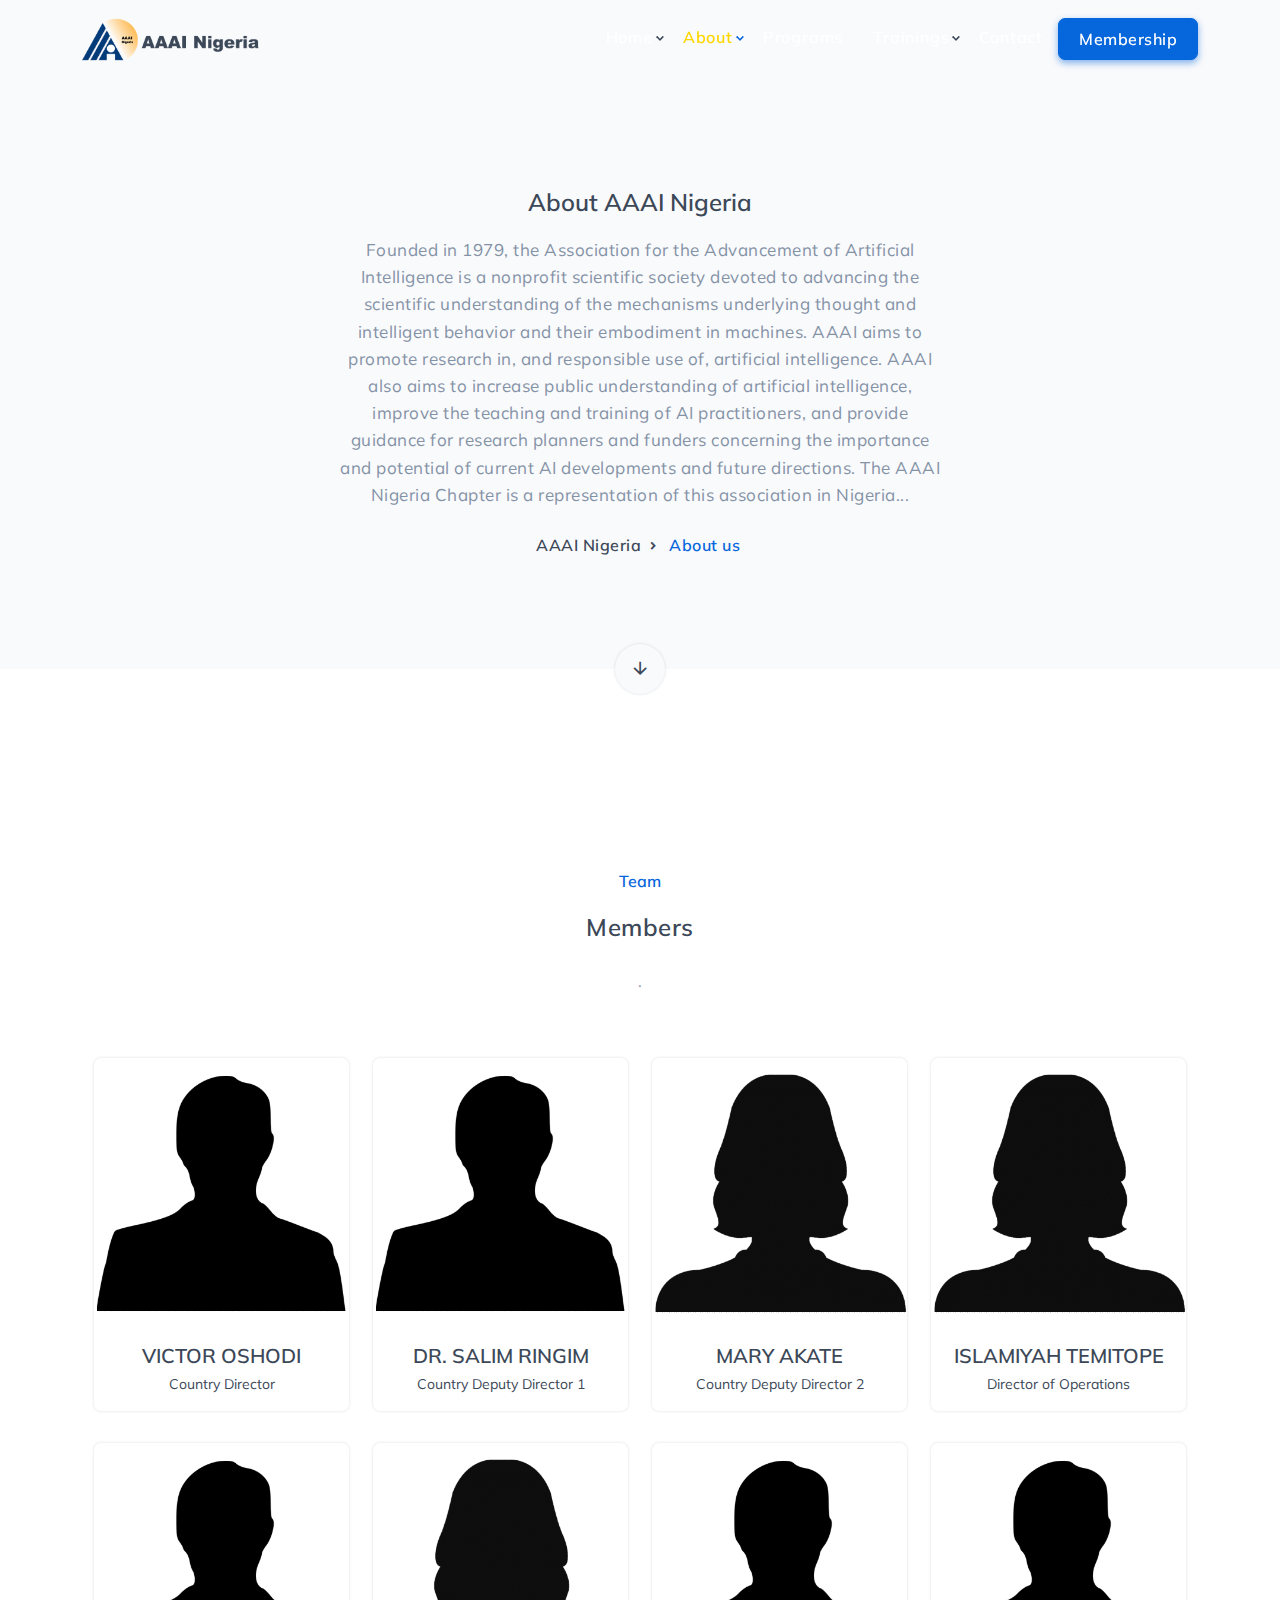
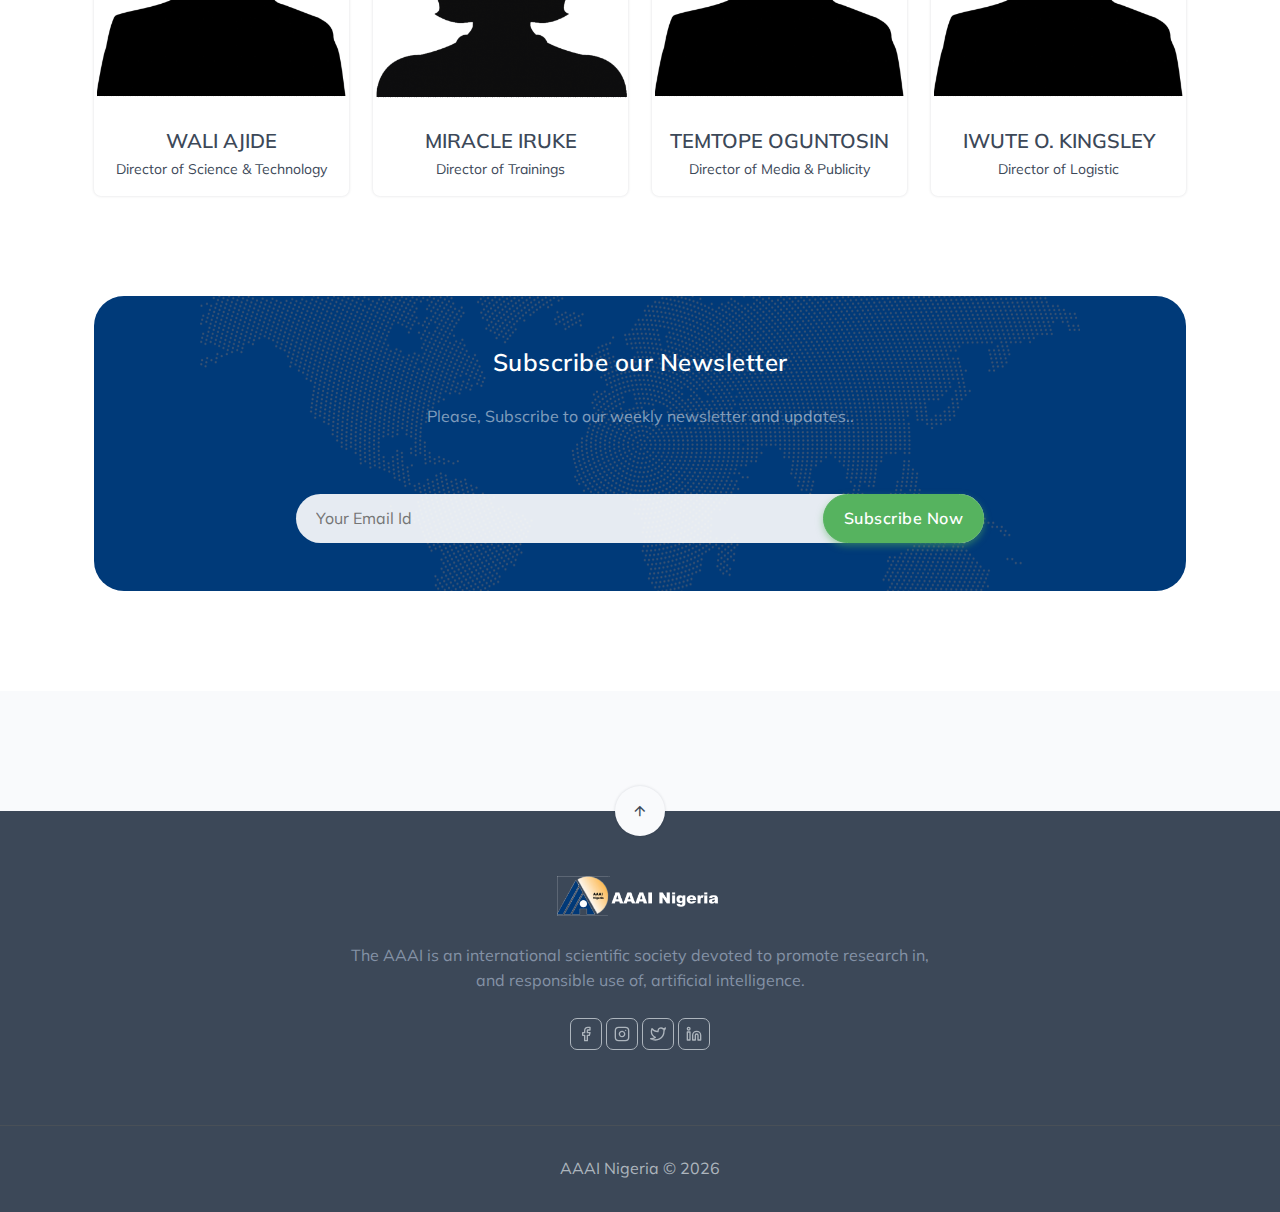
==== about.html @ 6961af8e "Initial commit" ====
<!DOCTYPE html>
<html lang="en">

    <head>
        <meta charset="utf-8" />
        <title>AAAI Nigeria - Association for the Advancement of Artificial Intelligence</title>
        <meta name="viewport" content="width=device-width, initial-scale=1.0">
        <meta name="description" content="App and Saas Landing Template" />
        <meta name="keywords" content="Application, Clean, Saas, Dashboard, Bootstrap 5" />
        <meta content="Shreethemes" name="author" />
        <!-- favicon -->
        <link rel="shortcut icon" href="images/favicon.ico">
        <!-- Bootstrap css -->
        <link href="css/bootstrap.min.css" rel="stylesheet" type="text/css" />
        <!-- Icons -->
        <link href="css/materialdesignicons.min.css" rel="stylesheet" type="text/css" />
        <!-- Slider -->               
        <link rel="stylesheet" href="css/tiny-slider.css"/>
        <!-- Main css File -->
        <link href="css/style.css" rel="stylesheet" type="text/css" />
    </head>

    <body>
        <!-- Loader Start -->
        <div id="preloader">
            <div id="status">
                <div class="logo">
                    <img src="images/logo-dark.png" height="44" class="d-block mx-auto" alt="">
                </div>
                <div class="sk-chase mt-4">
                    <div class="sk-chase-dot"></div>
                    <div class="sk-chase-dot"></div>
                    <div class="sk-chase-dot"></div>
                    <div class="sk-chase-dot"></div>
                    <div class="sk-chase-dot"></div>
                    <div class="sk-chase-dot"></div>
                </div>
            </div>
        </div>
        <!-- Loader End -->

        <!-- Navbar STart -->
        <header id="topnav" class="defaultscroll sticky">
            <div class="container">
                <!-- Logo container-->
                <div>
                    <a class="logo" href="index.html">
                        <img src="images/logo-dark.png" height="44" alt="">
                    </a>
                </div>                 
                <div class="buy-button">
                    <a href="membership.html" class="btn btn-primary">Membership</a>
                </div><!--end login button-->
                <!-- End Logo container-->
                <div class="menu-extras">
                    <div class="menu-item">
                        <!-- Mobile menu toggle-->
                        <a class="navbar-toggle" id="isToggle" onClick="toggleMenu()">
                            <div class="lines">
                                <span></span>
                                <span></span>
                                <span></span>
                            </div>
                        </a>
                        <!-- End mobile menu toggle-->
                    </div>
                </div>
        
                <div id="navigation">
                    <!-- Navigation Menu-->   
                    <ul class="navigation-menu">
                        <li class="has-submenu parent-menu-item">
                            <a href="index.html">Home</a><span class="menu-arrow"></span>
                            
                        </li>
        
                        <li class="has-submenu parent-menu-item">
                            <a href="javascript:void(0)">About</a><span class="menu-arrow"></span>
                            <ul class="submenu">
                                <li><a href="about.html" class="sub-menu-item">About </a></li>
                                <li><a href="https://aaai.org/Conferences/conferences.php" class="sub-menu-item">Conferences</a></li>
								<li><a href="membership.html" class="sub-menu-item">Membership</a></li>
                            </ul>
                        </li>
						<li><a href="#programs.html" class="sub-menu-item">Programs</a></li>
                        <li class="has-submenu parent-menu-item">
                            <a href="javascript:void(0)">Trainings</a><span class="menu-arrow"></span>
                            <ul class="submenu">
                                <li><a href="#ai-growth.html" class="sub-menu-item">AI for Growth Workshop</a></li>
                                <li><a href="#ai-events.html" class="sub-menu-item">AI Events</a></li>
                            </ul>
                        </li>

                        <li><a href="contact.html" class="sub-menu-item">Contact</a></li>
                    </ul><!--end navigation menu-->
                </div><!--end navigation-->
            </div><!--end container-->
        </header><!--end header-->
        <!-- Navbar End -->

        <!-- Hero Start -->
        <section class="bg-half bg-light d-table w-100">
            <div class="container">
                <div class="row justify-content-center">
                    <div class="col-lg-12 text-center">
                        <div class="title-heading">
                            <h4>About AAAI Nigeria</h4>
                            <p class="text-muted para-desc mx-auto mt-3 mb-0">Founded in 1979, the Association for the Advancement of Artificial Intelligence is a nonprofit scientific society devoted to advancing the scientific understanding of the mechanisms underlying thought and intelligent behavior and their embodiment in machines. AAAI aims to promote research in, and responsible use of, artificial intelligence. AAAI also aims to increase public understanding of artificial intelligence, improve the teaching and training of AI practitioners, and provide guidance for research planners and funders concerning the importance and potential of current AI developments and future directions. The AAAI Nigeria Chapter is a representation of this association in Nigeria...</p> 
                            <nav aria-label="breadcrumb" class="d-inline-block mt-4">
                                <ul class="breadcrumb mb-0">
                                    <li class="breadcrumb-item"><a href="index.html">AAAI Nigeria</a></li>
                                    <li class="breadcrumb-item active" aria-current="page">About us</li>
                                </ul>
                            </nav>
                        </div>
                    </div><!--end col-->
                    <div class="home-shape-arrow">
                        <a href="#about" class="scroll-down"><i class="mdi mdi-arrow-down arrow-icon bg-light text-dark h5"></i></a>
                    </div>
                </div><!--end row-->
            </div> <!--end container-->
        </section><!--end section-->
        <!-- Hero End -->

        <!-- About Start -->
        <section class="section" id="about">
            <div class="container">
            
            <!-- Team Start -->
            <div class="container mt-100 mt-60">
                <div class="row justify-content-center">
                    <div class="col-12">
                        <div class="section-title text-center mb-4 pb-2">
                            <h6 class="text-primary font-weight-normal mb-3">Team</h6>
                            <h4 class="title mb-4">Members</h4>
                            <p class="para-desc mx-auto text-muted mb-0">.</p>
                        </div>
                    </div><!--end col-->
                </div><!--end row-->



                <div class="row">
                    <div class="col-lg-3 col-md-6 mt-4 pt-2">
                        <div class="card border-0 text-center shadow border-0 overflow-hidden rounded">
                            <img src="images/about/male.png" class="img-fluid" alt="">
                            <div class="card-body">
                                <h5 class="mb-0">VICTOR OSHODI</h5>
                                <small>Country Director</small>
                            </div>
                        </div>
                    </div><!--end col-->
                    
 
                    <div class="col-lg-3 col-md-6 mt-4 pt-2">
                        <div class="card border-0 text-center shadow border-0 overflow-hidden rounded">
                            <img src="images/about/male.png" class="img-fluid" alt="">
                            <div class="card-body">
                                <h5 class="mb-0">DR. SALIM RINGIM</h5>
                                <small>Country Deputy Director 1</small>
                            </div>
                        </div>
                    </div><!--end col-->
                     


                    <div class="col-lg-3 col-md-6 mt-4 pt-2">
                        <div class="card border-0 text-center shadow border-0 overflow-hidden rounded">
                            <img src="images/about/female.png" class="img-fluid" alt="">
                            <div class="card-body">
                                <h5 class="mb-0">MARY AKATE</h5>
                                <small>Country Deputy Director 2</small>
                            </div>
                        </div>
                    </div><!--end col-->
                    
                    <div class="col-lg-3 col-md-6 mt-4 pt-2">
                        <div class="card border-0 text-center shadow border-0 overflow-hidden rounded">
                            <img src="images/about/female.png" class="img-fluid" alt="">
                            <div class="card-body">
                                <h5 class="mb-0">ISLAMIYAH TEMITOPE</h5>
                                <small>Director of Operations</small>
                            </div>
                        </div>
                    </div><!--end col-->
                </div><!--end row-->
				
				
				 <div class="row">
                    <div class="col-lg-3 col-md-6 mt-4 pt-2">
                        <div class="card border-0 text-center shadow border-0 overflow-hidden rounded">
                            <img src="images/about/male.png" class="img-fluid" alt="">
                            <div class="card-body">
                                <h5 class="mb-0">WALI AJIDE</h5>
                                <small>Director of Science & Technology</small>
                            </div>
                        </div>
                    </div><!--end col-->
                    
 
                    <div class="col-lg-3 col-md-6 mt-4 pt-2">
                        <div class="card border-0 text-center shadow border-0 overflow-hidden rounded">
                            <img src="images/about/female.png" class="img-fluid" alt="">
                            <div class="card-body">
                                <h5 class="mb-0">MIRACLE IRUKE</h5>
                                <small>Director of Trainings</small>
                            </div>
                        </div>
                    </div><!--end col-->
                   

                    <div class="col-lg-3 col-md-6 mt-4 pt-2">
                        <div class="card border-0 text-center shadow border-0 overflow-hidden rounded">
                            <img src="images/about/male.png" class="img-fluid" alt="">
                            <div class="card-body">
                                <h5 class="mb-0">TEMTOPE OGUNTOSIN</h5>
                                <small>Director of Media & Publicity</small>
                            </div>
                        </div>
                    </div><!--end col-->
                    
                    <div class="col-lg-3 col-md-6 mt-4 pt-2">
                        <div class="card border-0 text-center shadow border-0 overflow-hidden rounded">
                            <img src="images/about/male.png" class="img-fluid" alt="">
                            <div class="card-body">
                                <h5 class="mb-0">IWUTE O. KINGSLEY</h5>
                                <small>Director of Logistic</small>
                            </div>
                        </div>
                    </div>
					
					

                    
  
                </div><!--end row-->
            </div><!--end container-->
            <!-- Team End -->

            <!-- CTA Start -->
            <div class="container mt-100 mt-60">
                <div class="py-5 px-4 bg-primary rounded-pill" style="background: url('images/map.png') center center;">
                    <div class="row justify-content-center">
                        <div class="col-12">
                            <div class="section-title text-center mb-4 pb-2">
                                <h4 class="title text-white mb-4">Subscribe our Newsletter</h4>
                                <p class="text-white-50 mx-auto para-desc mb-0">Please, Subscribe to our weekly newsletter and updates..</p>
                            </div>
                        </div><!--end col-->

                        <div class="col-lg-8">
                            <div class="text-center subcribe-form mt-4 pt-2">
                                <form>
                                    <div class="form-group mb-0">
                                        <input type="email" id="email" name="email" class="rounded-pill" placeholder="Your Email Id">
                                        <button type="submit" class="btn btn-pills btn-success">Subscribe Now</button>
                                    </div>
                                </form><!--end form-->
                            </div><!--end subscribe form-->
                        </div><!--end col-->
                    </div><!--end row-->
                </div><!--end div-->
            </div><!--end container-->
            <!-- CTA End -->
        </section><!--end section-->
        <!-- About End -->

        <!-- Client Start -->
        <section class="py-4 bg-light">
            <div class="container">
                <div class="row justify-content-center">
                    <div class="col-lg-2 col-md-2 col-6 text-center py-4">
                        <img src="images/client/amazon.svg" class="avatar avatar-ex-sm" alt="">
                    </div><!--end col-->

                    <div class="col-lg-2 col-md-2 col-6 text-center py-4">
                        <img src="images/client/google.svg" class="avatar avatar-ex-sm" alt="">
                    </div><!--end col-->
                    
                    <div class="col-lg-2 col-md-2 col-6 text-center py-4">
                        <img src="images/client/lenovo.svg" class="avatar avatar-ex-sm" alt="">
                    </div><!--end col-->
                    
                    <div class="col-lg-2 col-md-2 col-6 text-center py-4">
                        <img src="images/client/paypal.svg" class="avatar avatar-ex-sm" alt="">
                    </div><!--end col-->
                    
                    <div class="col-lg-2 col-md-2 col-6 text-center py-4">
                        <img src="images/client/shopify.svg" class="avatar avatar-ex-sm" alt="">
                    </div><!--end col-->
                    
                    <div class="col-lg-2 col-md-2 col-6 text-center py-4">
                        <img src="images/client/spotify.svg" class="avatar avatar-ex-sm" alt="">
                    </div><!--end col-->
                </div><!--end row-->
            </div><!--end container-->
        </section><!--end section-->
        <!-- Client End -->

        <!-- Footer Start -->
        <footer class="bg-dark py-5">
            <div class="container">
                <div class="row justify-content-center">
                    <div class="col-lg-7 mb-3">
                        <div class="text-center">
                            <a class="logo logo-footer" href="#">
                                <img src="images/logo-light.png" height="40" alt="">
                            </a>
                            <p class="text-muted para-desc mx-auto mt-3">The AAAI is an international scientific society devoted to promote research in, and responsible use of, artificial intelligence.</p>
                            <ul class="list-unstyled social-icon social mb-0 mt-4">
                                <li class="list-inline-item"><a href="https://web.facebook.com/AAAI-Nigeria-109765775186906" class="rounded"><i data-feather="facebook" class="fea icon-sm fea-social"></i></a></li>
                                <li class="list-inline-item"><a href="https://www.instagram.com/aaai_nigeria/" class="rounded"><i data-feather="instagram" class="fea icon-sm fea-social"></i></a></li>
                                <li class="list-inline-item"><a href="https://twitter.com/AaaiNigeria" class="rounded"><i data-feather="twitter" class="fea icon-sm fea-social"></i></a></li>
                                <li class="list-inline-item"><a href="https://www.linkedin.com/in/aaai-nigeria-096a79249/" class="rounded"><i data-feather="linkedin" class="fea icon-sm fea-social"></i></a></li>
                            </ul><!--end icon-->
                        </div>
                    </div><!--end col-->
                </div><!--end row-->
            </div><!--end container-->
            <!-- Back to top -->    
            <a href="#" class="back-to-top" id="back-to-top" title="Top"> 
                <i class="mdi mdi-arrow-up icons bg-light text-dark"> </i> 
            </a>
            <!-- Back to top -->
        </footer><!--end footer-->
        <footer class="footer-bar bg-dark">
            <div class="container">
                <div class="row justify-content-center">
                    <div class="col-12 text-center">
                        <p class="mb-0 footer-text para-desc mx-auto">AAAI Nigeria © <script>document.write(new Date().getFullYear())</script> <span class="text-reset"></span></p>
                    </div><!--end col-->
                </div><!--end row-->
            </div><!--end container-->
        </footer><!--end footer-->
        <!-- Footer End -->

        <!-- Video Popup Start -->
        <div class="modal fade" id="watchvideomodal" tabindex="-1" aria-hidden="true">
            <div class="modal-dialog modal-dialog-centered modal-lg">
                <div class="modal-content video-modal rounded overflow-hidden">
                    <!-- <video class="w-100" controls autoplay muted loop>
                        <source src="https://www.w3schools.com/html/mov_bbb.mp4" type="video/mp4"> -->
                        <!--Browser does not support <video> tag -->
                    <!-- </video> -->
                    <!--If you want to use your own video please set your files path-->


                    <!-- <div class="ratio ratio-16x9">
                        <iframe src="https://www.youtube.com/embed/jNTZpfXYJa4?rel=0" title="YouTube video" allowfullscreen></iframe>
                    </div> -->
                    <!--If you want to use the youtube link please try the above code-->

                    <div class="ratio ratio-16x9">
                        <iframe src="http://player.vimeo.com/video/99025203" title="Vimeo video" allowfullscreen></iframe>
                    </div>
                    <!--If you want to use the Vimeo link please try the above code-->
                </div>
            </div>
        </div>
        <!-- Video Popup End -->
        
        <!-- javascript -->
        <script src="js/bootstrap.bundle.min.js"></script>
        <!-- Icon -->
        <script src="js/feather.min.js"></script>
        <script src="https://unicons.iconscout.com/release/v3.0.6/script/monochrome/bundle.js"/></script>
        <!-- SLIDER -->
        <script src="js/tiny-slider.js "></script>
        <script src="js/tiny-slider-init.js "></script>
        <!-- Contact -->
        <script src="js/contact.js"></script>
        <!-- Main Js -->
        <script src="js/app.js"></script>
    </body>
</html>
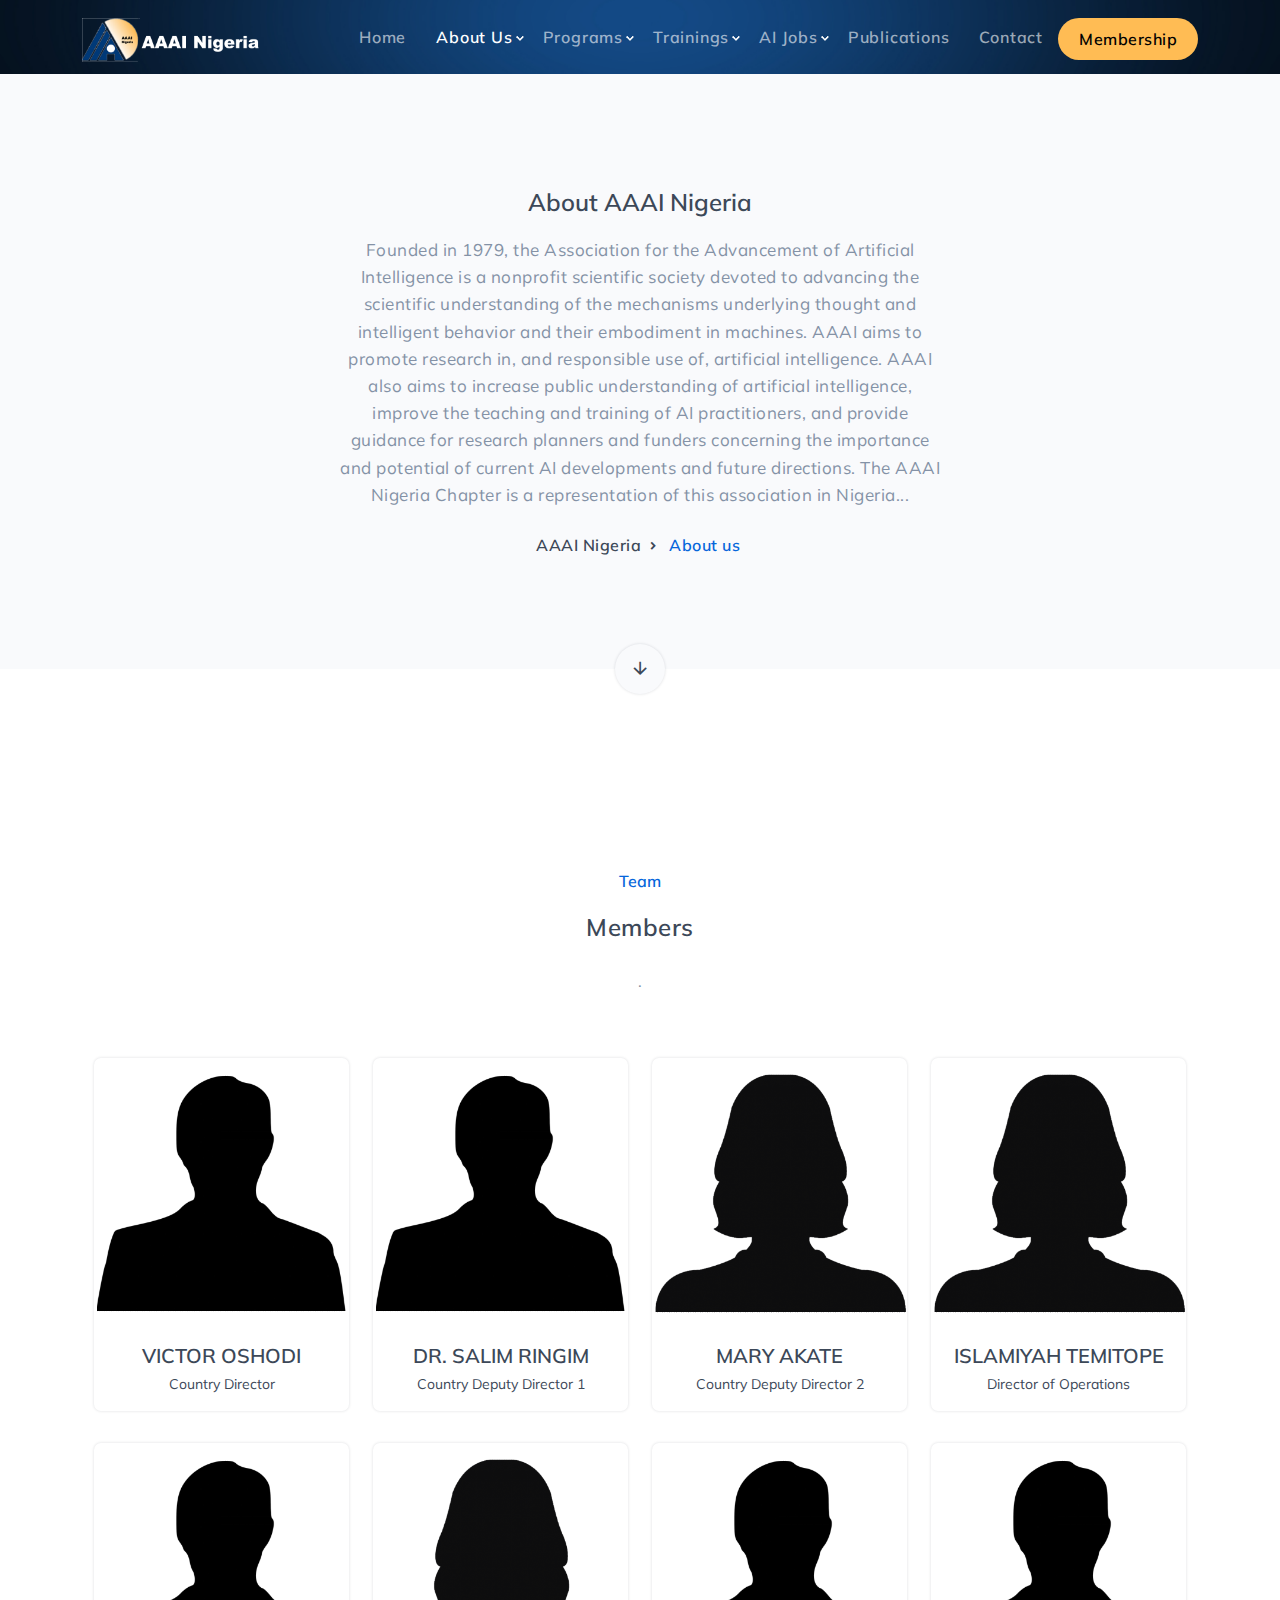
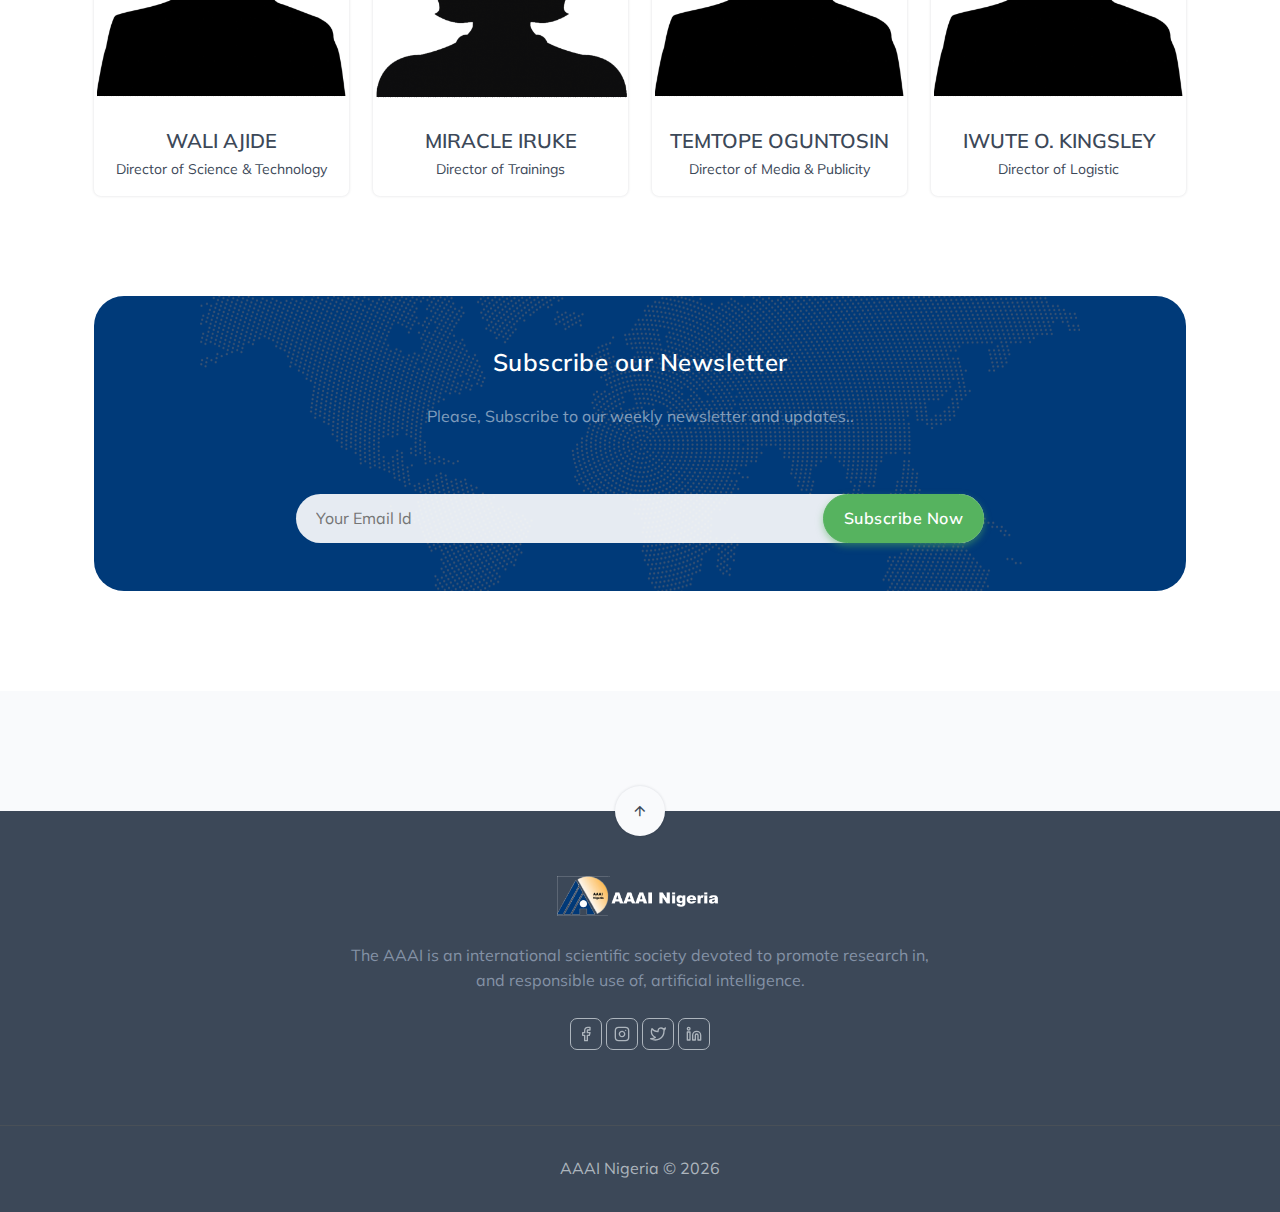
==== commit 802b87bf: "hosted for review and final blueprint" ====
--- a/about.html
+++ b/about.html
@@ -40,64 +40,102 @@
         </div>
         <!-- Loader End -->
 
-        <!-- Navbar STart -->
-        <header id="topnav" class="defaultscroll sticky">
-            <div class="container">
-                <!-- Logo container-->
-                <div>
-                    <a class="logo" href="index.html">
-                        <img src="images/logo-dark.png" height="44" alt="">
-                    </a>
-                </div>                 
-                <div class="buy-button">
-                    <a href="membership.html" class="btn btn-primary">Membership</a>
-                </div><!--end login button-->
-                <!-- End Logo container-->
-                <div class="menu-extras">
-                    <div class="menu-item">
-                        <!-- Mobile menu toggle-->
-                        <a class="navbar-toggle" id="isToggle" onClick="toggleMenu()">
-                            <div class="lines">
-                                <span></span>
-                                <span></span>
-                                <span></span>
-                            </div>
-                        </a>
-                        <!-- End mobile menu toggle-->
-                    </div>
-                </div>
-        
-                <div id="navigation">
-                    <!-- Navigation Menu-->   
-                    <ul class="navigation-menu">
-                        <li class="has-submenu parent-menu-item">
-                            <a href="index.html">Home</a><span class="menu-arrow"></span>
-                            
-                        </li>
-        
-                        <li class="has-submenu parent-menu-item">
-                            <a href="javascript:void(0)">About</a><span class="menu-arrow"></span>
-                            <ul class="submenu">
-                                <li><a href="about.html" class="sub-menu-item">About </a></li>
-                                <li><a href="https://aaai.org/Conferences/conferences.php" class="sub-menu-item">Conferences</a></li>
-								<li><a href="membership.html" class="sub-menu-item">Membership</a></li>
-                            </ul>
-                        </li>
-						<li><a href="#programs.html" class="sub-menu-item">Programs</a></li>
-                        <li class="has-submenu parent-menu-item">
-                            <a href="javascript:void(0)">Trainings</a><span class="menu-arrow"></span>
-                            <ul class="submenu">
-                                <li><a href="#ai-growth.html" class="sub-menu-item">AI for Growth Workshop</a></li>
-                                <li><a href="#ai-events.html" class="sub-menu-item">AI Events</a></li>
-                            </ul>
-                        </li>
-
-                        <li><a href="contact.html" class="sub-menu-item">Contact</a></li>
-                    </ul><!--end navigation menu-->
-                </div><!--end navigation-->
-            </div><!--end container-->
-        </header><!--end header-->
-        <!-- Navbar End -->
+       <!-- Navbar STart -->
+       <header id="topnav"  class="defaultscroll sticky"
+       style="background: url('./images/abstract-luxury-gradient-blue-background-smooth-dark-blue-with-black-vignette-studio-banner.jpg');
+       background-size: cover;
+                   background-repeat: no-repeat;
+                   background-position: center;
+       ">
+           <div class="container">
+               <!-- Logo container-->
+               <div>
+                   <a class="logo" href="index.html">
+                       <img src="images/logo-light.png" height="44" alt="">
+                   </a>
+               </div>                 
+               <div class="buy-button">
+                   <a href="membership.html">
+                       <div class="btn btn-gold login-btn-primary">Membership</div>
+                       <div class="btn btn-gold login-btn-light">Membership</div>
+                   </a>
+               </div><!--end login button-->
+               <!-- End Logo container-->
+               <div class="menu-extras">
+                   <div class="menu-item">
+                       <!-- Mobile menu toggle-->
+                       <a class="navbar-toggle" id="isToggle" onClick="toggleMenu()">
+                           <div class="lines">
+                               <span></span>
+                               <span></span>
+                               <span></span>
+                           </div>
+                       </a>
+                       <!-- End mobile menu toggle-->
+                   </div>
+               </div>
+       
+               <div id="navigation">
+                   <!-- Navigation Menu-->   
+                   <ul class="navigation-menu nav-light">
+                       <li class="parent-menu-item">
+                           <a href="index.html">Home</a><span class="menu-arrow"></span>
+                       </li>
+       
+                       <li class="has-submenu parent-menu-item">
+                           <a href="javascript:void(0)">About Us</a><span class="menu-arrow"></span>
+                           <ul class="submenu" style="display: flex; flex-direction: row;">
+                               <div>
+                                   <li><a href="about.html" class="sub-menu-item">Members</a></li>
+                                   <li><a href="https://aaai.org/Conferences/conferences.php" class="sub-menu-item">Conferences</a></li>
+                                   <li><a href="https://aaai.org/Conferences/conferences.php" class="sub-menu-item">Partnerships</a></li>
+                                   <li><a href="https://aaai.org/Conferences/conferences.php" class="sub-menu-item">Officers and Committees</a></li>
+                                   <li><a href="https://aaai.org/Conferences/conferences.php" class="sub-menu-item">Honourary Members</a></li>    
+                               </div>
+                               <div>
+                               <li><a href="https://aaai.org/Conferences/conferences.php" class="sub-menu-item">Ethics & Diversity</a></li>
+                               <li><a href="https://aaai.org/Conferences/conferences.php" class="sub-menu-item">Resources</a></li>
+                               <li><a href="https://aaai.org/Conferences/conferences.php" class="sub-menu-item">Awards</a></li>
+                               <li><a href="https://aaai.org/Conferences/conferences.php" class="sub-menu-item">Mailing List</a></li>
+                               <li><a href="https://aaai.org/Conferences/conferences.php" class="sub-menu-item">Policy Report</a></li>
+                               
+                               </div>
+                              
+                           </ul>
+                       </li>
+                       <li class="has-submenu parent-menu-item">
+                           <a href="javascript:void(0)">Programs</a><span class="menu-arrow"></span>
+                           <ul class="submenu">
+                               <li><a href="#" class="sub-menu-item">Virtual </a></li>
+                               <li><a href="#" class="sub-menu-item">Physical</a></li>
+                           </ul>
+                       </li>
+                       <li class="has-submenu parent-menu-item">
+                           <a href="javascript:void(0)">Trainings</a><span class="menu-arrow"></span>
+                           <ul class="submenu">
+                               <li><a href="#ai-growth.html" class="sub-menu-item">Nigeria</a></li>
+                               <li><a href="#ai-events.html" class="sub-menu-item">Africa</a></li>
+                               <li><a href="#ai-events.html" class="sub-menu-item">Europe</a></li>
+                               <li><a href="#ai-events.html" class="sub-menu-item">Asia</a></li>
+                               <li><a href="#ai-events.html" class="sub-menu-item">Americas</a></li>
+                           </ul>
+                       </li>
+                       <li class="has-submenu parent-menu-item">
+                           <a href="javascript:void(0)">AI Jobs</a><span class="menu-arrow"></span>
+                           <ul class="submenu">
+                               <li><a href="#" class="sub-menu-item">Local </a></li>
+                               <li><a href="#" class="sub-menu-item">Foreign</a></li>
+                           </ul>
+                       </li>
+                       <li><a href="contact.html" class="sub-menu-item">Publications</a></li>
+                       <li><a href="contact.html" class="sub-menu-item">Contact</a></li>
+                      
+
+                   </ul><!--end navigation menu-->
+               </div><!--end navigation-->
+           </div><!--end container-->
+       </header><!--end header-->
+       <!-- Navbar End -->
 
         <!-- Hero Start -->
         <section class="bg-half bg-light d-table w-100">
--- a/css/style.css
+++ b/css/style.css
@@ -30,10 +30,39 @@
   color: #3c4858;
 }
 
+.membership{
+  justify-content: center;
+  align-items: center;
+  display: flex;
+  flex-direction: row;
+  gap: 20px;
+  font-weight: bold; 
+
+}
+
+.membership-plan{
+ 
+ font-size: large;
+ font-weight: bold; 
+flex: 1; 
+display: flex;
+ flex-direction: column; 
+ justify-content:space-between;
+  padding: 20px;
+   border: 1px solid #003a79;
+   box-shadow:inset 0px 3px 3px#003a79;
+   border-radius: 8px;
+  }
+
+
 h1, h2, h3, h4, h5, h6, .h1, .h2, .h3, .h4, .h5, .h6 {
   font-family: "Muli", sans-serif;
   line-height: 1.5;
   font-weight: 600 !important;
+}
+
+.benefits{
+  list-style-type: none;
 }
 
 ::-moz-selection {
@@ -2129,8 +2158,13 @@
   #topnav .logo .l-light {
     display: none !important;
   }
-  #topnav .container {
+  #topnav  {
     width: auto;
+  }
+
+  .container{
+    width: 100vw;
+    padding: 10px ;
   }
   #topnav #navigation {
     max-height: 400px;
@@ -2279,8 +2313,9 @@
   background-position: center center;
 }
 
+
 .bg-half-170 {
-  padding: 170px 0;
+  padding: 60px 0;
   background-size: cover;
   -ms-flex-item-align: center;
       -ms-grid-row-align: center;
